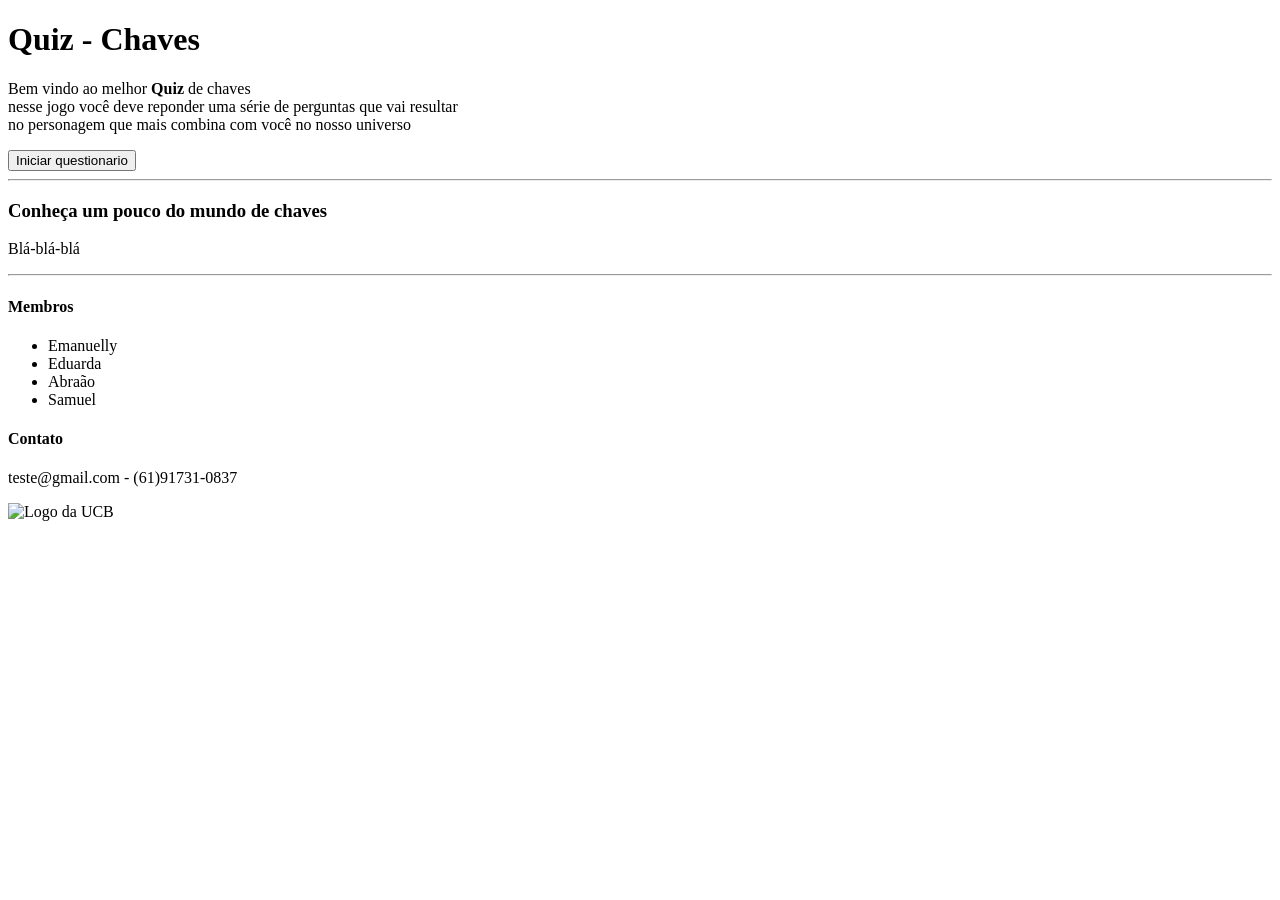
==== index.html @ 2d183dc2 "init commit" ====
<!DOCTYPE html>
<html lang="en">
<head>
    <meta charset="UTF-8">
    <meta name="viewport" content="width=device-width, initial-scale=1.0">
    <title>Document</title>
</head>
<body>
    <h1>Quiz - Chaves</h1>
    <p>
        Bem vindo ao melhor <b>Quiz</b> de chaves<br/>
        nesse jogo você deve reponder uma série de perguntas que vai resultar<br/>
        no personagem que mais combina com você no nosso universo
    </p>

    <button>Iniciar questionario</button>
    
    <hr>

    <h3>Conheça um pouco do mundo de chaves</h3>

    <p>Blá-blá-blá</p>

    <hr>

    <footer>
        <h4>Membros</h4>
        <ul>
            <li>Emanuelly</li>
            <li>Eduarda</li>
            <li>Abraão</li>
            <li>Samuel</li>
        </ul>

        <h4>Contato</h4>
        <p>teste@gmail.com - (61)91731-0837</p>

        <img src="" alt="Logo da UCB">
    </footer>

    <script src="script.js"></script>
</body>
</html>
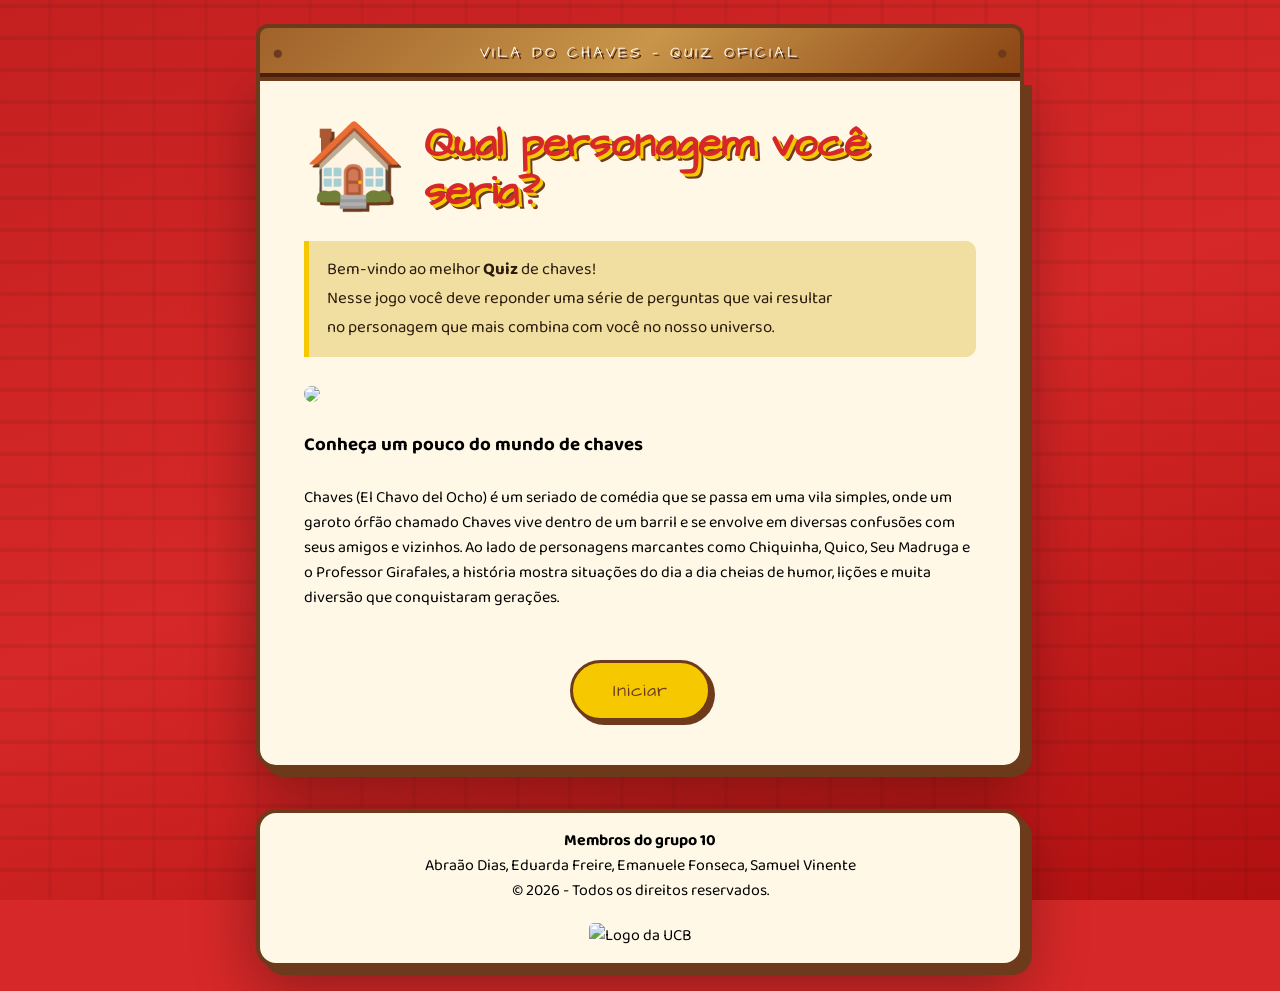
==== commit 4486a9d1: "Update index.html" ====
--- a/index.html
+++ b/index.html
@@ -1,43 +1,80 @@
 <!DOCTYPE html>
-<html lang="en">
+<html lang="pt-BR">
+
 <head>
-    <meta charset="UTF-8">
-    <meta name="viewport" content="width=device-width, initial-scale=1.0">
-    <title>Document</title>
+    <meta charset="UTF-8" />
+    <meta name="viewport" content="width=device-width, initial-scale=1.0" />
+    <title>Qual Personagem do Chaves Você Seria?</title>
+
+    <link
+        href="https://fonts.googleapis.com/css2?family=Baloo+2:wght@400;600;700;800&family=Architects+Daughter&display=swap"
+        rel="stylesheet" />
+    <link rel="stylesheet" href="style.css">
 </head>
+
 <body>
-    <h1>Quiz - Chaves</h1>
-    <p>
-        Bem vindo ao melhor <b>Quiz</b> de chaves<br/>
-        nesse jogo você deve reponder uma série de perguntas que vai resultar<br/>
-        no personagem que mais combina com você no nosso universo
-    </p>
+    <div id="principal">
+        <div id="tela-inicio" class="tela-ativa">
+            <div class="placa"><span class="placa-texto">Vila do Chaves — Quiz Oficial</span></div>
 
-    <button>Iniciar questionario</button>
-    
-    <hr>
+            <div class="card">
+                <div class="header">
+                    <span class="casa-icon">🏠</span>
+                    <h1>Qual personagem você seria?</h1>
+                </div>
 
-    <h3>Conheça um pouco do mundo de chaves</h3>
+                <p class="legenda">
+                    Bem-vindo ao melhor <b>Quiz</b> de chaves! <br>
+                    Nesse jogo você deve reponder uma série de perguntas que vai resultar<br />
+                    no personagem que mais combina com você no nosso universo.
+                </p>
 
-    <p>Blá-blá-blá</p>
+                <div class="introducao">
+                    <img src="https://tm.ibxk.com.br/2022/02/08/08195240225471.jpg" class="img">
+                    <h3>Conheça um pouco do mundo de chaves</h3> <br>
+                    <p>
+                        Chaves (El Chavo del Ocho) é um seriado de comédia que se passa em uma vila simples, onde um
+                        garoto órfão chamado
+                        Chaves vive dentro de um barril e se envolve em diversas confusões com seus amigos e vizinhos.
+                        Ao lado de personagens marcantes como Chiquinha, Quico, Seu Madruga e o Professor Girafales, a
+                        história mostra situações do dia a dia cheias de humor, lições e muita diversão que conquistaram
+                        gerações.
+                    </p>
+                </div>
+                <div class="texto-centro">
+                    <button class="botao1" onclick="jogo.iniciar()">Iniciar</button>
+                </div>
+            </div>
+        </div>
 
-    <hr>
+        <div id="tela-questionario" class="tela"style="display: none;">
+            <div class="placa"><span class="placa-texto">Questionário da Vila</span></div>
+            <div class="card">
+                <h2 id="pergunta-texto"></h2>
+                <div id="opcoes-respostas">
+                </div>
+            </div>
+        </div>
 
-    <footer>
-        <h4>Membros</h4>
-        <ul>
-            <li>Emanuelly</li>
-            <li>Eduarda</li>
-            <li>Abraão</li>
-            <li>Samuel</li>
-        </ul>
+        <div id="tela-resultado" style="display: none;">
+             <div class="placa"><span class="placa-txt">🎉 Seu personagem!</span></div>
+                <h2>Você seria o...</h2>
+                <div id="personagem-resultado"></div>
+                <div class="text-center">
+                <button class="btn btn-reiniciar" onclick="jogo.reiniciar()">🔄 Jogar de novo!</button></div>
+        </div>
+        
+        <footer>
 
-        <h4>Contato</h4>
-        <p>teste@gmail.com - (61)91731-0837</p>
-
-        <img src="" alt="Logo da UCB">
-    </footer>
-
+            <h4>Membros do grupo 10 </h4>
+            <p> Abraão Dias, Eduarda Freire, Emanuele Fonseca, Samuel Vinente
+                <br>&COPY 2026 - Todos os direitos reservados.
+            </p>
+            <img src="https://blogdoenem.com.br/wp-content/uploads/2014/12/ucb-1-1024x204.png" alt="Logo da UCB"
+                class="img-logo">
+        </footer>
+    </div>
     <script src="script.js"></script>
 </body>
-</html>+
+</html>
--- a/style.css
+++ b/style.css
@@ -0,0 +1,212 @@
+:root {
+    --amarelo: #F5C800;
+    --laranja: #F07A1A;
+    --vermelho: #D62828;
+    --verde: #2D8B3E;
+    --azul: #1565C0;
+    --marrom: #6D3B1B;
+    --creme: #FFF8E7;
+    --palha: #F0DFA0;
+    --madeira: #C8954A;
+    --sombra: rgba(80, 30, 0, 0.18);
+    --txt: #2C1A0E;
+}
+
+*,
+*::before,
+*::after {
+    box-sizing: border-box;
+    margin: 0;
+    padding: 0;
+}
+
+body {
+    font-family: 'Baloo 2', cursive;
+    background: var(--vermelho);
+    min-height: 100vh;
+    display: grid;
+    align-items: center;
+    justify-content: center;
+    overflow-x: hidden;
+    position: relative;
+}
+
+body::before {
+    content: '';
+    position: fixed;
+    inset: 0;
+    background:
+        repeating-linear-gradient(0deg,
+            transparent,
+            transparent 28px,
+            rgba(0, 0, 0, 0.06) 28px,
+            rgba(0, 0, 0, 0.06) 32px),
+        repeating-linear-gradient(90deg,
+            transparent,
+            transparent 48px,
+            rgba(0, 0, 0, 0.04) 48px,
+            rgba(0, 0, 0, 0.04) 52px),
+        linear-gradient(160deg, #C42020 0%, #D62828 50%, #B01010 100%);
+    z-index: 0;
+}
+
+#principal {
+    position: relative;
+    z-index: 1;
+    width: 100%;
+    max-width: 800px;
+    padding: 24px 16px;
+}
+
+.tela-ativa {
+    display: block;
+    animation: popIn .45s cubic-bezier(.34, 1.56, .64, 1);
+}
+
+.placa {
+    background: linear-gradient(135deg, #A0622A, #C8954A, #8B4513);
+    border-radius: 12px 12px 0 0;
+    padding: 12px 32px;
+    text-align: center;
+    border: 4px solid #6D3B1B;
+    border-bottom: none;
+    position: relative;
+    box-shadow: 0 -4px 0 #4a2008 inset;
+}
+
+.placa::before,
+.placa::after {
+    content: '●';
+    position: absolute;
+    top: 50%;
+    transform: translateY(-50%);
+    color: #6D3B1B;
+    font-size: 1.2rem;
+}
+
+.placa::before {
+    left: 12px;
+}
+
+.placa::after {
+    right: 12px;
+}
+
+.placa-texto {
+    font-family: 'Architects Daughter', cursive;
+    color: var(--creme);
+    font-size: 0.95rem;
+    letter-spacing: 3px;
+    text-transform: uppercase;
+    text-shadow: 2px 2px 0 #4a2008;
+}
+
+.card {
+    background: var(--creme);
+    border: 4px solid var(--marrom);
+    border-radius: 0 0 20px 20px;
+    padding: 40px 44px 44px;
+    box-shadow: 8px 8px 0 #6D3B1B, 0 20px 60px rgba(0, 0, 0, 0.35);
+}
+
+.header {
+    display: flex;
+    align-items: center;
+    gap: 20px;
+    margin-bottom: 24px;
+}
+
+.casa-icon {
+    font-size: 5rem;
+    line-height: 1;
+    filter: drop-shadow(3px 3px 0 var(--marrom));
+}
+
+h1 {
+    font-family: 'Architects Daughter', cursive;
+    font-size: 2.6rem;
+    color: var(--vermelho);
+    line-height: 1.15;
+    text-shadow: 3px 3px 0 var(--amarelo), 5px 5px 0 var(--marrom);
+}
+
+.legenda {
+    font-size: 1.05rem;
+    color: var(--txt);
+    line-height: 1.75;
+    margin-bottom: 28px;
+    background: var(--palha);
+    border-left: 5px solid var(--amarelo);
+    padding: 14px 18px;
+    border-radius: 0 10px 10px 0;
+}
+
+.texto-centro {
+    text-align: center;
+}
+
+.botao1 {
+    display: inline-block;
+    font-family: 'Architects Daughter', cursive;
+    font-size: 1.15rem;
+    padding: 15px 40px;
+    border-radius: 50px;
+    border: 3px solid var(--marrom);
+    cursor: pointer;
+    transition: all 0.18s;
+    text-decoration: none;
+    letter-spacing: 1px;
+}
+
+.botao1 {
+    background: var(--amarelo);
+    color: var(--marrom);
+    box-shadow: 4px 4px 0 var(--marrom);
+    margin-top: 50px;
+
+}
+
+.botao1:hover {
+    transform: translate(-2px, -2px);
+    box-shadow: 6px 6px 0 var(--marrom);
+}
+
+.botao1:active {
+    transform: translate(2px, 2px);
+    box-shadow: 2px 2px 0 var(--marrom);
+}
+
+.introducao h3 {
+    margin-top: 20px ;
+}
+
+.img {
+    border-radius: 15px;
+    width: 100%;
+}
+.card2 {
+    background: var(--creme);
+    border: 4px solid var(--marrom);
+    border-radius: 0 0 20px 20px;
+    padding: 40px 44px 44px;
+    box-shadow: 8px 8px 0 #6D3B1B, 0 20px 60px rgba(0, 0, 0, 0.35);
+    width: 100%;
+}
+
+.img-logo {
+    margin-top: 20px;
+    border-radius: 5px;
+    width: 25%;
+}
+
+footer {
+    text-align: center;
+    align-items: center;
+    background:var(--creme);
+    border: 4px solid var(--marrom);
+    border-radius: 20px;
+    padding: 15px;
+    box-shadow: 8px 8px 0 #6D3B1B, 0 20px 60px rgba(0, 0, 0, 0.35);
+    margin-top: 40px;
+    height: auto;
+}
